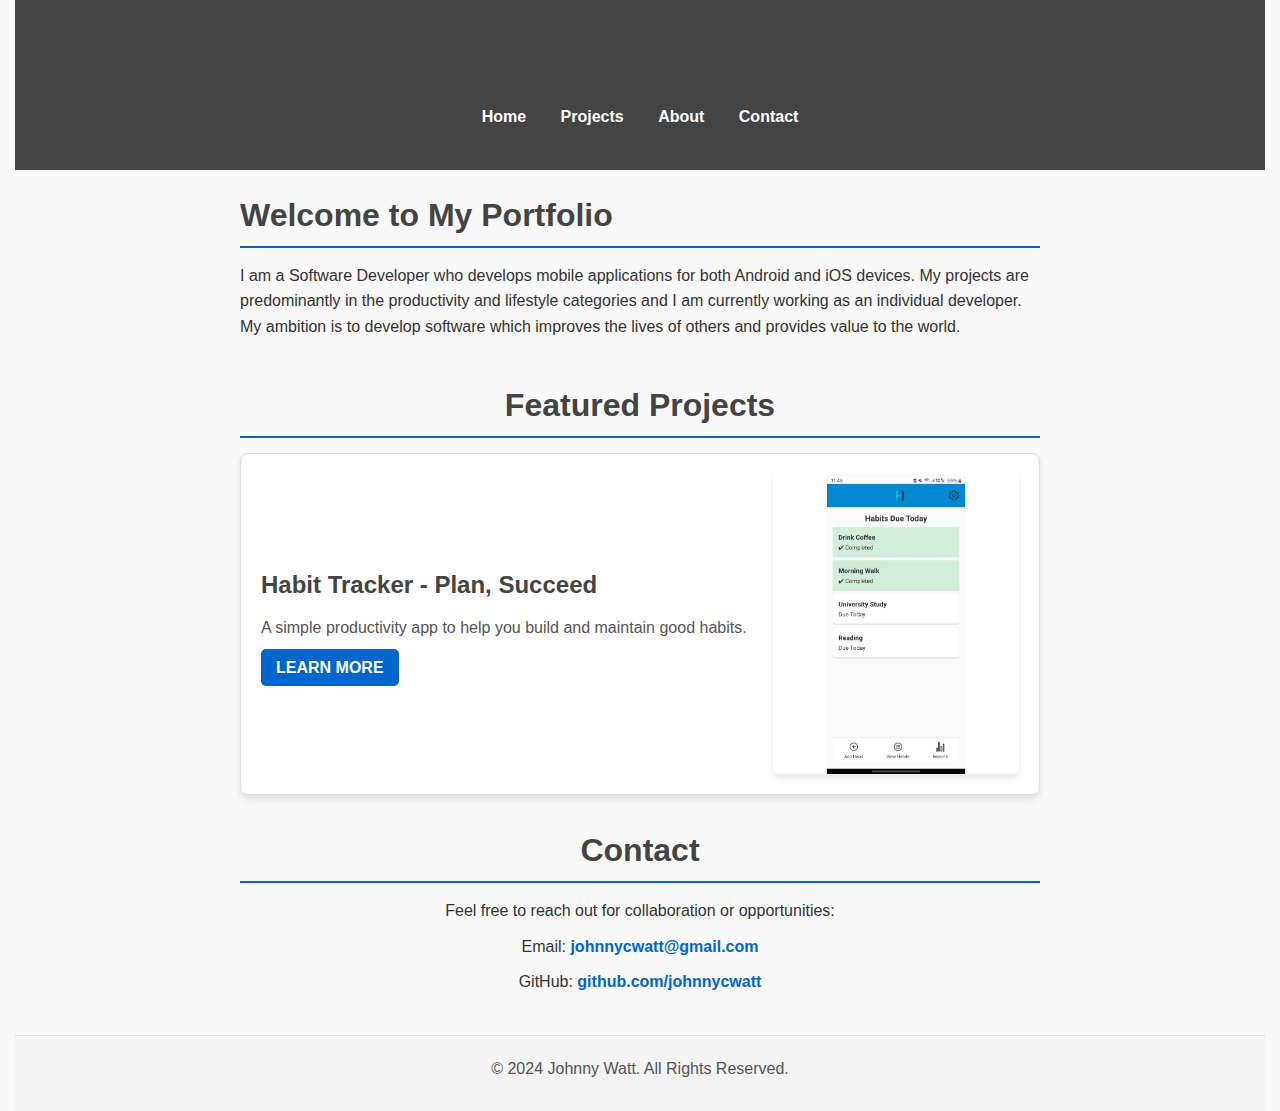
==== index.html @ b8128fc1 "Set up project structure with index.html, habittracker.html, and associated pages (Help Guide, Priva" ====
<!DOCTYPE html>
<html lang="en">
<head>
    <meta charset="UTF-8">
    <meta name="viewport" content="width=device-width, initial-scale=1.0">
    <meta name="description" content="Johnny Watt's portfolio showcasing projects.">
    <meta name="keywords" content="portfolio, habit tracker, app development">
    <meta name="author" content="Johnny Watt">
    <link rel="stylesheet" href="css/styles.css">
    <link rel="icon" type="image/png" href="favicon.ico">
    <title>Johnny Watt Portfolio</title>
</head>
<body>
<header>
    <h1>Johnny C Watt</h1>
    <nav>
        <ul>
            <li><a href="index.html">Home</a></li>
            <li><a href="projects.html">Projects</a></li>
            <li><a href="#about">About</a></li>
            <li><a href="#contact">Contact</a></li>
        </ul>
    </nav>
</header>

<main>
    <section id="welcome">
        <h2>Welcome to My Portfolio</h2>
        <p>
            I am a Software Developer who develops mobile applications for both Android and iOS devices. My projects are predominantly in the productivity and lifestyle categories and I am currently working as an individual developer. My ambition is to develop software which improves the lives of others and provides value to the world.
        </p>
    </section>

    <section id="projects-overview">
        <h2>Featured Projects</h2>
        <div class="project">
            <div class="project-content">
                <div class="project-details">
                    <h3>Habit Tracker - Plan, Succeed</h3>
                    <p>A simple productivity app to help you build and maintain good habits.</p>
                    <a href="habittracker.html" class="learn-more">Learn More</a>
                </div>
                <img src="images/index/habittracker-screenshot.png" alt="Habit Tracker Screenshot" class="project-screenshot">
            </div>
        </div>
    </section>



    <section id="contact">
        <h2>Contact</h2>
        <p>Feel free to reach out for collaboration or opportunities:</p>
        <ul>
            <li>Email: <a href="mailto:johnnycwatt@gmail.com">johnnycwatt@gmail.com</a></li>
            <li>GitHub: <a href="https://github.com/johnnycwatt" target="_blank">github.com/johnnycwatt</a></li>
        </ul>
    </section>
</main>

<footer>
    <p>&copy; 2024 Johnny Watt. All Rights Reserved.</p>
</footer>
</body>
</html>
---- css/styles.css ----
/* General Styles */
* {
  margin: 0;
  padding: 0;
  box-sizing: border-box;
}

body {
  font-family: Arial, sans-serif;
  line-height: 1.6;
  color: #333;
  background-color: #f9f9f9;
  padding: 0 15px;
}

h1, h2, h3 {
  color: #444;
}

a {
  color: #0066cc;
  text-decoration: none;
}

a:hover {
  text-decoration: underline;
}

/* Header Styles */
header {
  background: #444;
  color: #fff;
  padding: 20px 0;
  text-align: center;
}

header h1 {
  font-size: 2.5em;
  margin-bottom: 10px;
}

header p {
  font-size: 1.2em;
}

nav ul {
  list-style: none;
  margin: 20px 0;
  padding: 0;
  text-align: center;
}

nav ul li {
  display: inline;
  margin: 0 15px;
}

nav ul li a {
  color: #fff;
  font-weight: bold;
}

/* Main Content */
main {
  margin: 20px auto;
  max-width: 800px;
}

section {
  margin-bottom: 40px;
}

section h2 {
  font-size: 2em;
  border-bottom: 2px solid #0066cc;
  margin-bottom: 15px;
  padding-bottom: 5px;
}

section p {
  margin: 10px 0;
}

/* Projects Section */
#projects-overview {
  text-align: center;
  margin: 20px auto;
  max-width: 900px;
}

.project {
  margin-bottom: 30px;
  padding: 20px;
  background: #fff;
  border: 1px solid #ddd;
  border-radius: 8px;
  box-shadow: 0 4px 8px rgba(0, 0, 0, 0.1);
}

.project-content {
  display: flex;
  align-items: center;
  justify-content: space-between;
  gap: 20px;
  text-align: left;
}

.project-screenshot {
  flex: 1;
  max-width: 45%;
  max-height: 300px;
  object-fit: contain;
  border-radius: 5px;
  box-shadow: 0 4px 6px rgba(0, 0, 0, 0.1);
}

.project-details {
  flex: 2;
  text-align: left;
}

.project-details h3 {
  font-size: 1.5em;
  margin-bottom: 10px;
}

.project-details p {
  margin-bottom: 15px;
  font-size: 1em;
  color: #555;
}

.project-details .learn-more {
  color: #fff;
  background: #0066cc;
  padding: 10px 15px;
  border-radius: 5px;
  text-transform: uppercase;
  font-weight: bold;
  transition: background 0.3s ease;
}

.project-details .learn-more:hover {
  background: #005bb5;
}

/* Responsive Design */
@media (max-width: 768px) {
  .project-content {
    flex-direction: column;
    text-align: center;
  }

  .project-screenshot {
    max-width: 100%;
    margin-bottom: 15px;
  }

  .project-details {
    text-align: center;
  }
}


/* About and Contact Sections */
#about, #contact {
  text-align: center;
}

#contact ul {
  list-style: none;
  padding: 0;
}

#contact ul li {
  margin: 10px 0;
}

#contact ul li a {
  color: #0066cc;
  font-weight: bold;
}

/* Footer */
footer {
    background-color: #f4f4f4;
    padding: 20px;
    text-align: center;
    border-top: 1px solid #ddd;
}

footer h3 {
    font-size: 1.2em;
    margin-bottom: 10px;
    color: #444;
}

footer p {
    font-size: 1em;
    margin-bottom: 10px;
    color: #555;
}

footer a {
    color: #0066cc;
    text-decoration: none;
}

footer a:hover {
    text-decoration: underline;
}


/* Screenshot Styles */
.screenshot {
  max-width: 100%;
  height: auto;
  border-radius: 5px;
  box-shadow: 0 4px 6px rgba(0, 0, 0, 0.1);
  margin: 10px 0;
}

/* Table Styling for Screenshots */
table {
  width: 100%;
  border-collapse: collapse;
  margin: 20px 0;
}

td {
  text-align: center;
  padding: 10px;
}

td img {
  max-width: 200px;
}

/* Habit Tracker Header */
.habittracker-header {
    background-color: #f4f4f4;
    color: white;
    height: 120px;
    display: flex;
    align-items: center;
    justify-content: space-between;
    padding: 0 20px;
    box-shadow: 0 4px 6px rgba(0, 0, 0, 0.1);
}

.habittracker-logo-container {
    display: flex;
    align-items: center;
}

.habittracker-logo {
    height: 80px;
    margin-right: 15px;
}

.habittracker-title {
    font-size: 1.8rem;
    margin: 0;
    font-family: Arial, sans-serif;
    color: black;
}

.habittracker-nav {
    display: flex;
}

.habittracker-nav-links {
    list-style: none;
    display: flex;
    margin: 0;
    padding: 0;
    gap: 20px;
}

.habittracker-nav-link {
    color: black;
    text-decoration: none;
    font-weight: bold;
    transition: color 0.3s ease;
}

.habittracker-nav-link:hover {
    color: #0044cc; 
}

/* Responsive Design */
@media (max-width: 768px) {
  header h1 {
    font-size: 2em;
  }

  nav ul li {
    display: block;
    margin: 5px 0;
  }

  section h2 {
    font-size: 1.5em;
  }

  .project {
    padding: 10px;
  }

  .project h3 {
    font-size: 1.2em;
  }

  .project-content {
    flex-direction: column;
    text-align: center;
  }

  .project-details {
    margin-bottom: 15px;
  }

  .project-screenshot {
    max-width: 100%;
    max-height: 250px;
  }
}
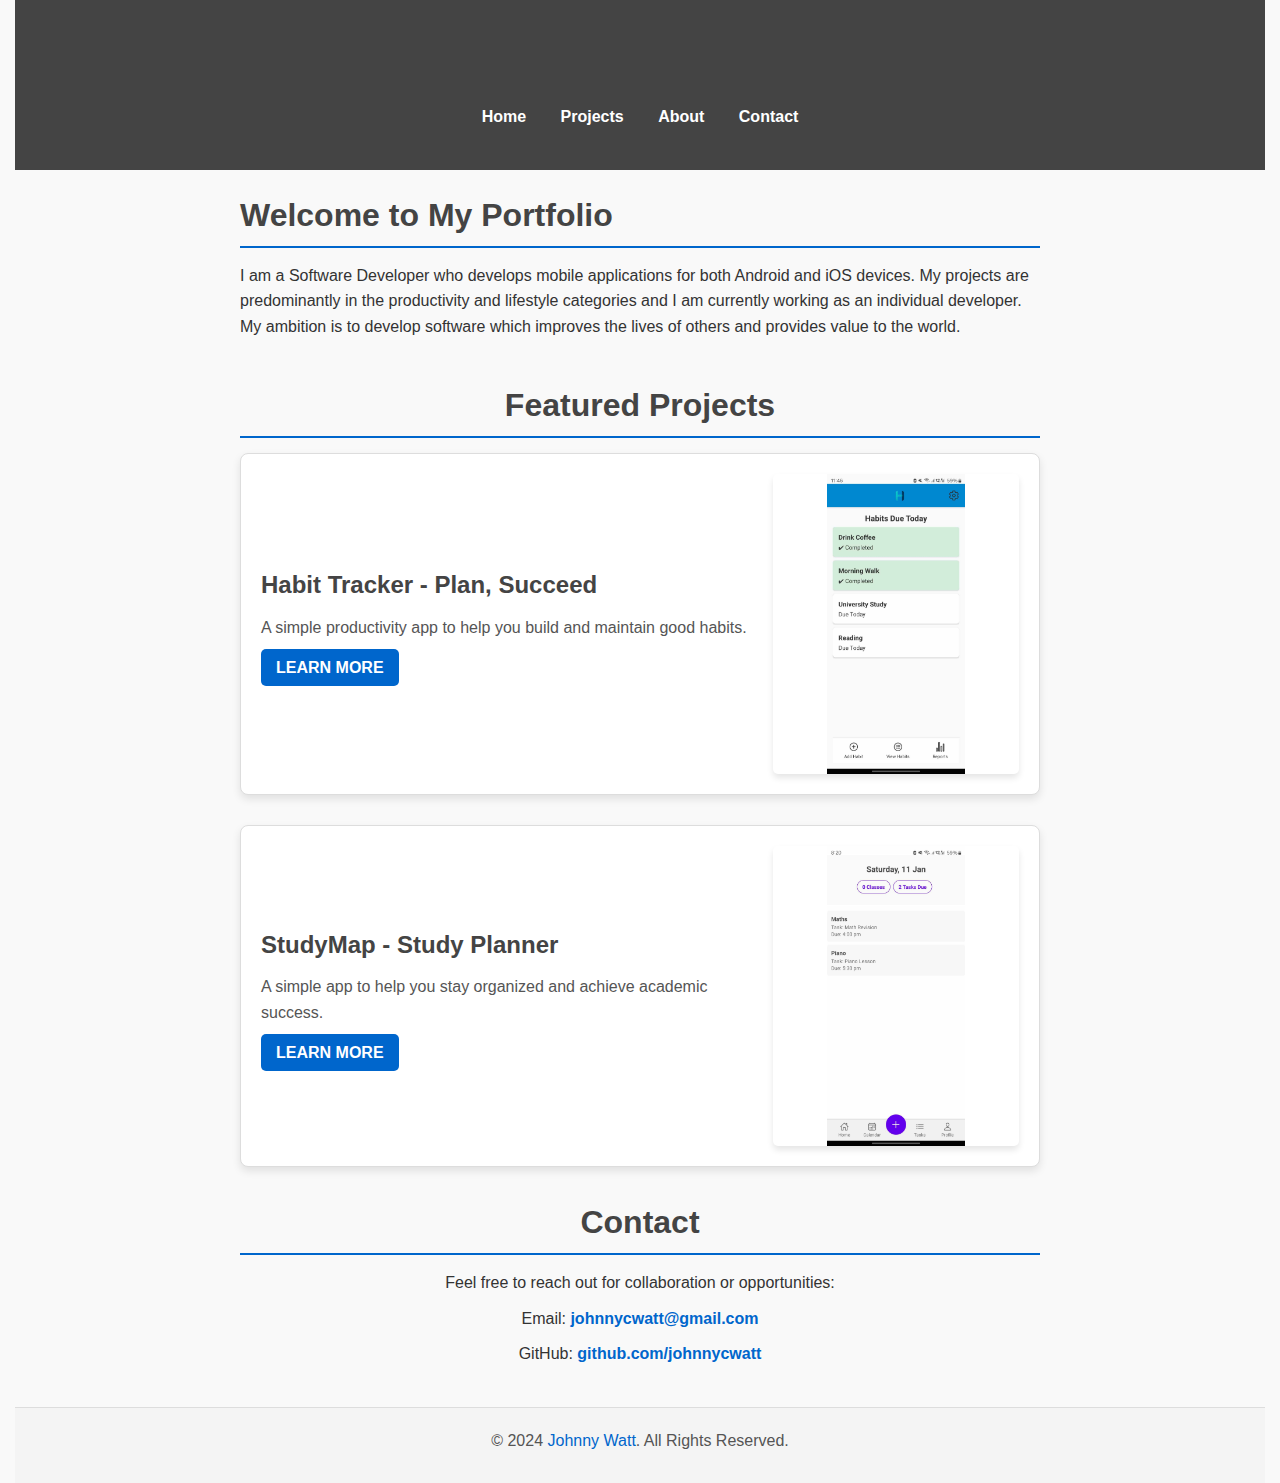
==== commit 10621101: "Create pages for StudyMap application" ====
--- a/index.html
+++ b/index.html
@@ -43,6 +43,16 @@
                 <img src="images/index/habittracker-screenshot.png" alt="Habit Tracker Screenshot" class="project-screenshot">
             </div>
         </div>
+        <div class="project">
+            <div class="project-content">
+                <div class="project-details">
+                    <h3>StudyMap - Study Planner</h3>
+                    <p>A simple app to help you stay organized and achieve academic success.</p>
+                    <a href="studymap.html" class="learn-more">Learn More</a>
+                </div>
+                <img src="images/index/studymap-screenshot.png" alt="StudyMap Screenshot" class="project-screenshot">
+            </div>
+        </div>
     </section>
 
 
@@ -58,7 +68,7 @@
 </main>
 
 <footer>
-    <p>&copy; 2024 Johnny Watt. All Rights Reserved.</p>
+    <p>&copy; 2024 <a href="https://johnnycwatt.github.io/index.html">Johnny Watt</a>. All Rights Reserved.</p>
 </footer>
 </body>
 </html>
--- a/css/styles.css
+++ b/css/styles.css
@@ -288,6 +288,150 @@
     color: #0044cc; 
 }
 
+.premium-features {
+    display: grid;
+    grid-template-columns: repeat(auto-fit, minmax(250px, 1fr));
+    gap: 20px;
+    margin-top: 20px;
+}
+
+.feature {
+    background-color: #ffffff;
+    border: 1px solid #ddd;
+    border-radius: 8px;
+    padding: 20px;
+    text-align: center;
+    box-shadow: 0 4px 6px rgba(0, 0, 0, 0.1);
+    transition: transform 0.2s ease-in-out;
+}
+
+.feature:hover {
+    transform: translateY(-5px);
+}
+
+.feature .icon {
+    font-size: 2.5rem;
+    color: #0066cc;
+    margin-bottom: 10px;
+}
+
+.feature h3 {
+    font-size: 1.5rem;
+    margin: 10px 0;
+    color: #444;
+}
+
+.feature p {
+    font-size: 1rem;
+    color: #555;
+}
+
+/* Accordion Styles */
+.accordion {
+    max-width: 800px;
+    margin: 20px auto;
+}
+
+.accordion-item {
+    border-bottom: 1px solid #ddd;
+}
+
+.accordion-button {
+    background-color: #f1f1f1;
+    color: #444;
+    cursor: pointer;
+    padding: 15px;
+    width: 100%;
+    text-align: left;
+    border: none;
+    outline: none;
+    transition: background-color 0.3s ease;
+    font-size: 1.1em;
+    display: flex;
+    justify-content: space-between;
+    align-items: center;
+}
+
+.accordion-button:hover,
+.accordion-button[aria-expanded="true"] {
+    background-color: #e2e2e2;
+}
+
+.accordion-icon {
+    transition: transform 0.3s ease;
+}
+
+.accordion-button[aria-expanded="true"] .accordion-icon {
+    transform: rotate(180deg);
+}
+
+.accordion-content {
+    max-height: 0;
+    overflow: hidden;
+    transition: max-height 0.3s ease, padding 0.3s ease;
+    background-color: #fafafa;
+    padding: 0 15px;
+}
+
+.accordion-content p,
+.accordion-content ul {
+    margin: 15px 0;
+}
+
+.accordion-item[aria-expanded="true"] .accordion-content {
+    padding: 15px;
+    max-height: 1000px; /* Arbitrary large value to accommodate content */
+}
+
+/* Icon Styling (Optional) */
+.accordion-icon::before {
+    content: '\25BC'; /* Down arrow */
+    font-size: 1em;
+}
+
+form {
+    display: flex;
+    flex-direction: column;
+    max-width: 400px;
+    margin: 20px auto;
+}
+
+label {
+    margin-bottom: 5px;
+    font-weight: bold;
+}
+
+input, textarea {
+    margin-bottom: 15px;
+    padding: 10px;
+    font-size: 16px;
+    border: 1px solid #ccc;
+    border-radius: 5px;
+}
+
+button {
+    padding: 10px 15px;
+    background-color: #6200ee;
+    color: white;
+    font-size: 16px;
+    border: none;
+    border-radius: 5px;
+    cursor: pointer;
+}
+
+button:hover {
+    background-color: #45a049;
+}
+
+form select {
+    margin-bottom: 15px;
+    padding: 10px;
+    font-size: 16px;
+    border: 1px solid #ccc;
+    border-radius: 5px;
+    background-color: white;
+}
+
 /* Responsive Design */
 @media (max-width: 768px) {
   header h1 {
@@ -324,4 +468,30 @@
     max-width: 100%;
     max-height: 250px;
   }
-}
+
+    .habittracker-header {
+        flex-direction: column;
+        text-align: center;
+        height: auto;
+        padding: 10px;
+    }
+
+    .habittracker-logo-container {
+        flex-direction: column;
+        align-items: center;
+    }
+
+    .habittracker-logo {
+        margin-bottom: 10px;
+    }
+
+    .habittracker-nav-links {
+        flex-direction: column;
+        gap: 10px;
+    }
+
+    .habittracker-title {
+        font-size: 1.5rem;
+        margin-bottom: 10px;
+    }
+}
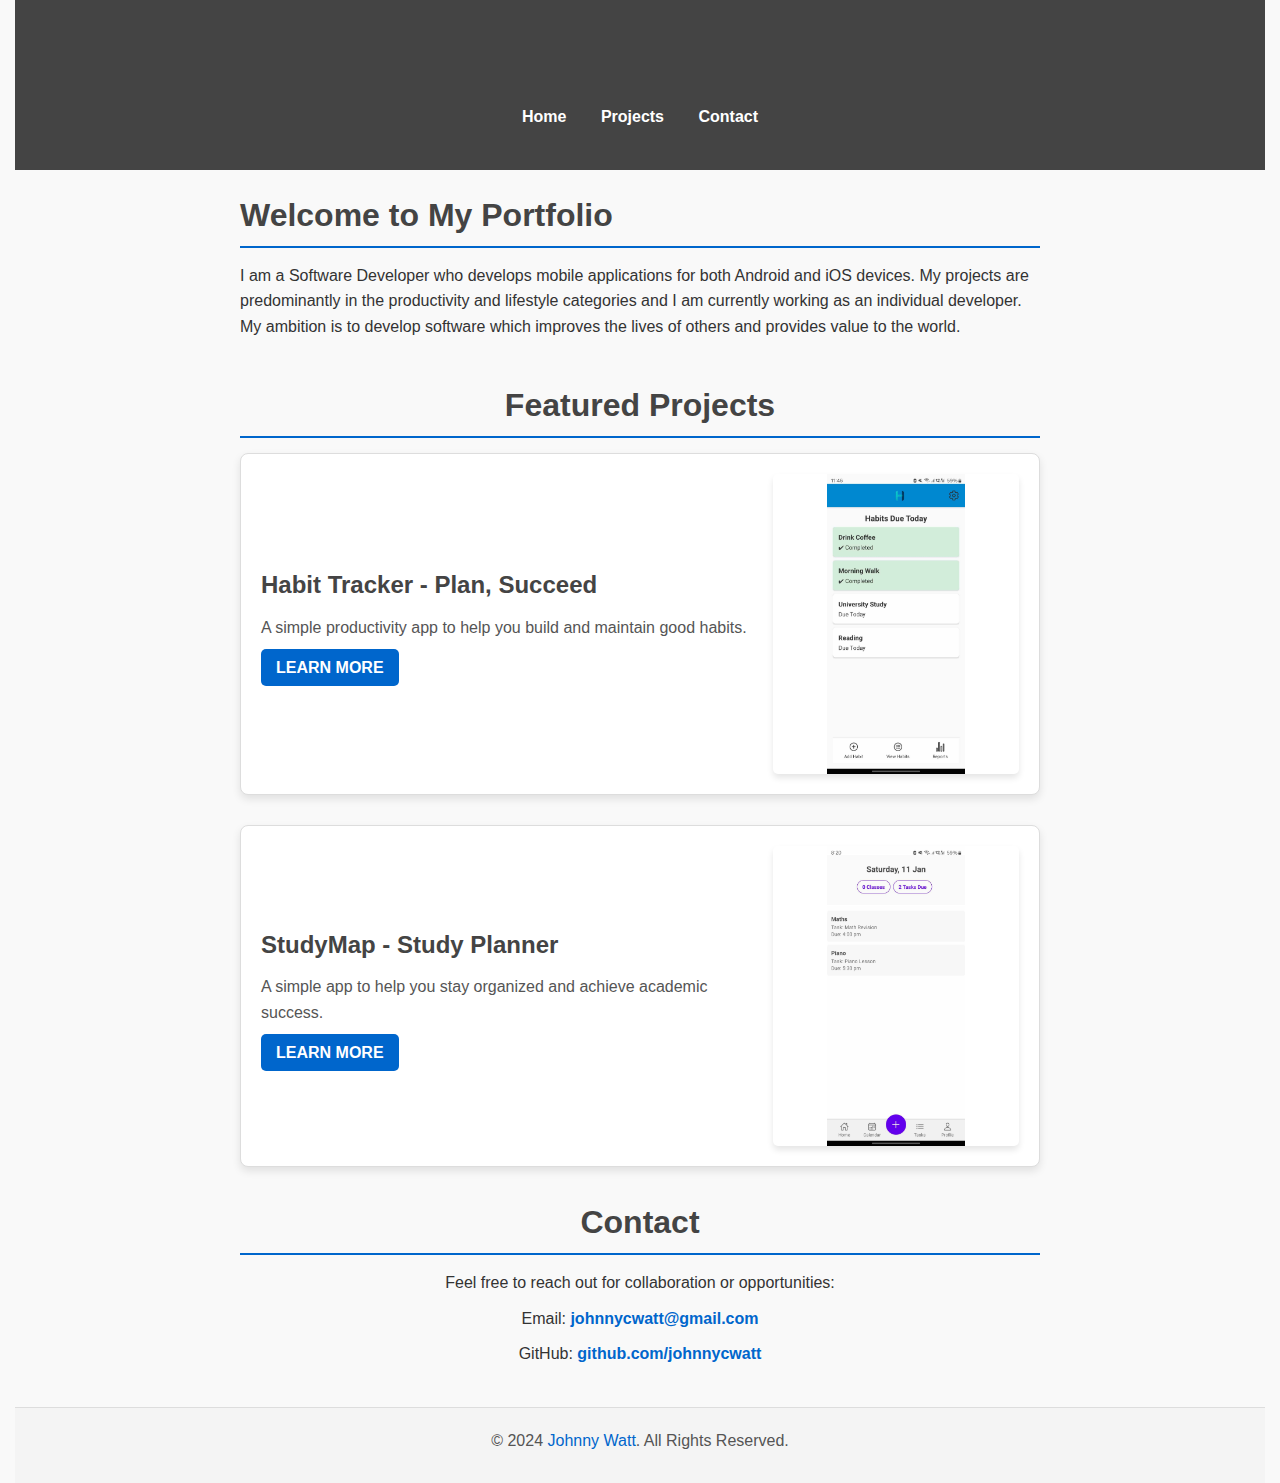
==== commit 2de60071: "Add Projects screen." ====
--- a/index.html
+++ b/index.html
@@ -17,7 +17,6 @@
         <ul>
             <li><a href="index.html">Home</a></li>
             <li><a href="projects.html">Projects</a></li>
-            <li><a href="#about">About</a></li>
             <li><a href="#contact">Contact</a></li>
         </ul>
     </nav>
--- a/css/styles.css
+++ b/css/styles.css
@@ -201,12 +201,25 @@
     color: #555;
 }
 
-footer a {
-    color: #0066cc;
+.footer-links {
+    list-style: none;
+    padding: 0;
+    margin: 10px 0;
+    display: inline-flex;
+    gap: 15px;
+}
+
+.footer-links li {
+    display: inline;
+}
+
+.footer-links a {
     text-decoration: none;
-}
-
-footer a:hover {
+    color: #007BFF;
+    font-weight: bold;
+}
+
+.footer-links a:hover {
     text-decoration: underline;
 }
 
@@ -285,7 +298,7 @@
 }
 
 .habittracker-nav-link:hover {
-    color: #0044cc; 
+    color: #0044cc;
 }
 
 .premium-features {
@@ -495,3 +508,16 @@
         margin-bottom: 10px;
     }
 }
+
+.screenshots {
+  display: flex;
+  justify-content: space-between;
+  align-items: center;
+  gap: 10px;
+  flex-wrap: wrap;
+}
+
+.screenshots .screenshot {
+  width: 32%;
+  height: auto;
+}
